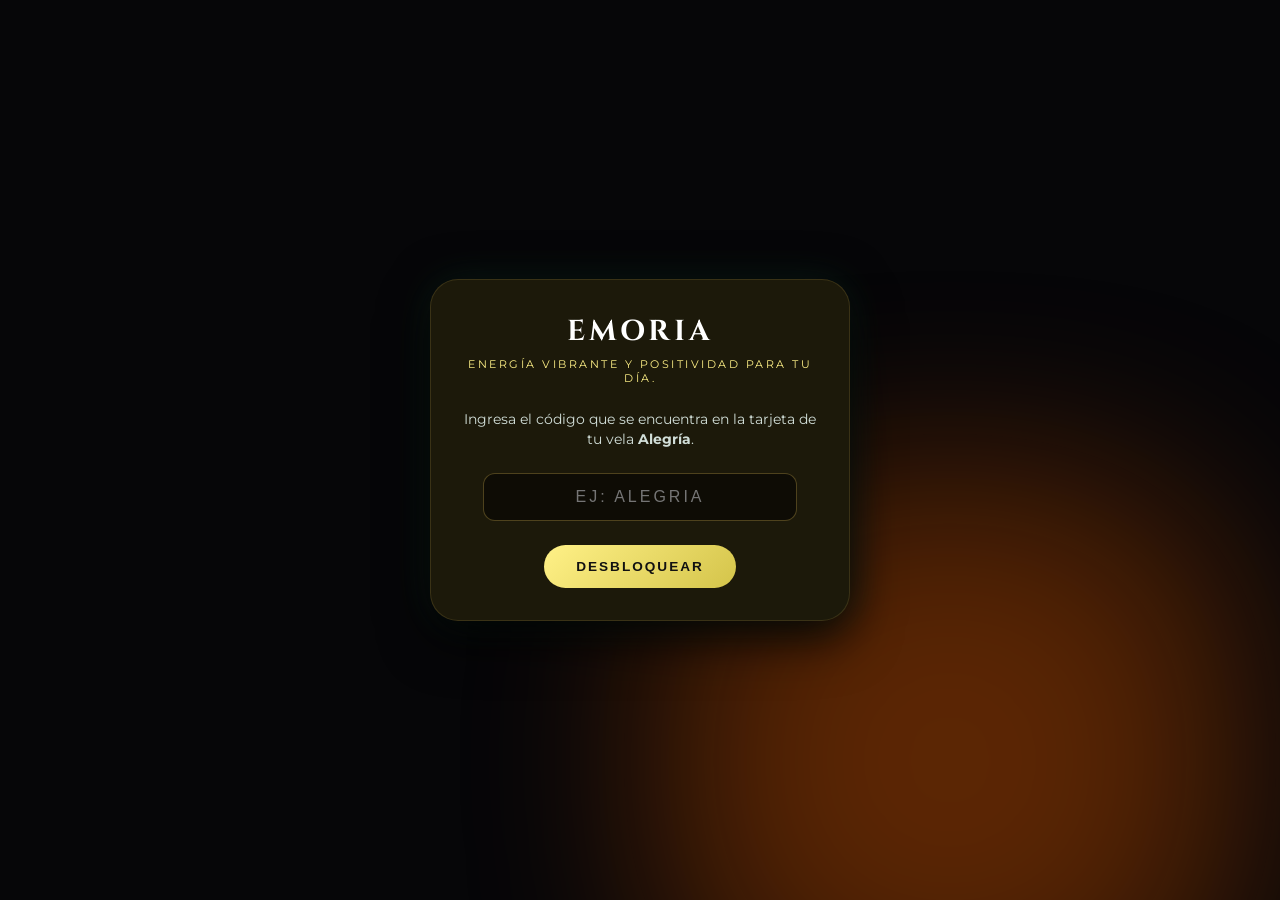
==== vela-alegria.html @ 56cc805b "feat: navegacion dinamica de canciones en playlistData" ====
<!DOCTYPE html>
<html lang="es">
<head>
  <meta charset="UTF-8" />
  <meta name="viewport" content="width=device-width, initial-scale=1.0" />
  <title>EMORIA — Vela Alegría</title>

  <!-- Fuentes Tipográficas -->
  <link rel="preconnect" href="https://fonts.googleapis.com">
  <link rel="preconnect" href="https://fonts.gstatic.com" crossorigin>
  <link href="https://fonts.googleapis.com/css2?family=Cinzel:wght@400;600;700&family=Montserrat:wght@300;400;500;600&display=swap" rel="stylesheet">

  <style>

    :root {
      --emoria-green-dark: #050f0c;
      --emoria-green-base: #0b1d16;
      --emoria-card-bg: #141716;
      --emoria-gold: #e5c158;
      --emoria-gold-dark: #b89530;
      --emoria-text-light: #ffffff;
      --emoria-text-muted: #d1ded8;
    }

/* TEMAS SEGÚN LA EMOCIÓN */
  body.theme-alegria {
    --emoria-green-dark: #121003;
    --emoria-green-base: #242006;
    --emoria-card-bg: #1c190a;
    --emoria-gold: #fff187;
    --emoria-gold-dark: #d4c44a;
  }

  body.theme-calma {
    --emoria-green-dark: #020f12;
    --emoria-green-base: #061e24;
    --emoria-card-bg: #0a171c;
    --emoria-gold: #7feeef;
    --emoria-gold-dark: #49b3b8;
  }

  body.theme-gratitud {
    --emoria-green-dark: #070e03;
    --emoria-green-base: #112108;
    --emoria-card-bg: #121a0d;
    --emoria-gold: #7ed957;
    --emoria-gold-dark: #5cb836;
  }

  body.theme-amorpropio {
    --emoria-green-dark: #140307;
    --emoria-green-base: #290810;
    --emoria-card-bg: #1f0b10;
    --emoria-gold: #cc1538;
    --emoria-gold-dark: #990f2a;
  }
    * {
      box-sizing: border-box;
      margin: 0;
      padding: 0;
    }

    body {
      font-family: 'Montserrat', sans-serif;
      background-color: var(--emoria-green-dark);
      background: radial-gradient(circle at center, var(--emoria-green-base) 0%, var(--emoria-green-dark) 100%);
      color: var(--emoria-text-light);
      display: flex;
      justify-content: center;
      align-items: center;
      min-height: 100vh;
      padding: 20px;
    }

    .container {
      width: 100%;
      max-width: 420px;
      background: var(--emoria-card-bg);
      border-radius: 28px;
      padding: 32px 24px;
      box-shadow: 0 20px 50px rgba(0, 0, 0, 0.7), 0 0 40px rgba(11, 29, 22, 0.9);
      border: 1px solid rgba(229, 193, 88, 0.15);
      text-align: center;
    }

    .brand-title {
      font-family: 'Cinzel', serif;
      font-size: 1.8rem;
      letter-spacing: 4px;
      color: var(--emoria-text-light);
      margin-bottom: 6px;
    }

    .subtitle {
      font-size: 0.7rem;
      text-transform: uppercase;
      letter-spacing: 2.5px;
      color: var(--emoria-gold);
      margin-bottom: 24px;
    }

    .pin-input-group {
      margin: 24px 0;
    }

    .pin-input {
      width: 85%;
      padding: 14px;
      background: rgba(0, 0, 0, 0.5);
      border: 1px solid rgba(229, 193, 88, 0.3);
      border-radius: 12px;
      color: #fff;
      font-size: 1rem;
      text-align: center;
      letter-spacing: 3px;
      outline: none;
    }

    .btn-gold {
      background: linear-gradient(135deg, var(--emoria-gold) 0%, var(--emoria-gold-dark) 100%);
      color: #111;
      border: none;
      padding: 14px 32px;
      font-size: 0.85rem;
      font-weight: 600;
      letter-spacing: 2px;
      border-radius: 30px;
      cursor: pointer;
      text-transform: uppercase;
      transition: opacity 0.2s ease;
    }

    .btn-gold:hover {
      opacity: 0.9;
    }

    .error-msg {
      color: #ff6b6b;
      font-size: 0.8rem;
      margin-top: 12px;
      display: none;
    }

    .candle-media-container {
      width: 100%;
      height: 220px;
      border-radius: 20px;
      overflow: hidden;
      margin-bottom: 20px;
      position: relative;
      background: #000;
    }

    .candle-media-container video {
      width: 100%;
      height: 100%;
      object-fit: cover;
      display: block;
    }

    .tag-badge {
      position: absolute;
      bottom: 12px;
      left: 12px;
      background: rgba(0, 0, 0, 0.65);
      backdrop-filter: blur(8px);
      border: 1px solid rgba(229, 193, 88, 0.4);
      padding: 6px 14px;
      border-radius: 20px;
      font-size: 0.7rem;
      color: var(--emoria-gold);
      letter-spacing: 1px;
    }

    .notes-box {
      background: rgba(0, 0, 0, 0.35);
      border: 1px solid rgba(255, 255, 255, 0.05);
      border-radius: 16px;
      padding: 16px;
      margin-bottom: 24px;
    }

    .notes-title {
      font-size: 0.65rem;
      text-transform: uppercase;
      letter-spacing: 2px;
      color: var(--emoria-gold);
      margin-bottom: 10px;
    }

    .notes-grid {
      display: flex;
      justify-content: space-around;
      font-size: 0.75rem;
    }

    .note-item span {
      display: block;
      color: var(--emoria-text-muted);
      font-size: 0.65rem;
      margin-bottom: 2px;
    }

    /* Estilos del Reproductor de Audio */
    .progress-container {
      margin-bottom: 20px;
    }

    .progress-bar {
      width: 100%;
      height: 4px;
      background: rgba(255, 255, 255, 0.1);
      border-radius: 2px;
      cursor: pointer;
      position: relative;
    }

    .progress-fill {
      width: 0%;
      height: 100%;
      background: var(--emoria-gold);
      border-radius: 2px;
    }

    .controls-row {
      display: flex;
      justify-content: center;
      align-items: center;
      gap: 24px;
      margin-bottom: 24px;
    }

    .btn-icon {
      background: none;
      border: none;
      color: var(--emoria-text-muted);
      font-size: 1.2rem;
      cursor: pointer;
      transition: color 0.2s;
    }

    .btn-icon:hover {
      color: var(--emoria-gold);
    }

    .btn-play-large {
      width: 56px;
      height: 56px;
      border-radius: 50%;
      background: var(--emoria-gold);
      color: #111;
      border: none;
      font-size: 1.2rem;
      cursor: pointer;
      display: flex;
      justify-content: center;
      align-items: center;
      box-shadow: 0 4px 15px rgba(229, 193, 88, 0.3);
    }

    .timer-section {
      border-top: 1px dashed rgba(255, 255, 255, 0.1);
      padding-top: 16px;
      display: flex;
      justify-content: space-between;
      align-items: center;
    }

    .timer-label {
      font-size: 0.75rem;
      color: var(--emoria-text-muted);
      text-align: left;
    }

    .timer-display {
      font-size: 0.9rem;
      color: var(--emoria-gold);
      font-weight: 600;
    }

    .btn-timer {
      background: rgba(255, 255, 255, 0.05);
      border: 1px solid rgba(229, 193, 88, 0.2);
      color: var(--emoria-text-light);
      padding: 6px 12px;
      border-radius: 12px;
      font-size: 0.7rem;
      cursor: pointer;
      margin-left: 4px;
    }

    .btn-timer:hover {
      background: rgba(229, 193, 88, 0.15);
    }

    .footer-note {
      font-size: 0.65rem;
      color: rgba(255, 255, 255, 0.3);
      margin-top: 20px;
    }
    /* Control de visibilidad de pantallas */
    #player-screen {
      display: none;
    }

    #pin-screen.hidden {
      display: none !important;
    }

    #player-screen.active {
      display: block !important;
    }
 /* Animación de Parpadeo Orgánico */
@keyframes candleFlicker {
    0%, 100% {
        transform: translate(-50%, -50%) scale(1) rotate(0deg);
        opacity: 0.45;
        filter: blur(90px);
        border-radius: 50%;
    }
    4%   { transform: translate(-50.5%, -50.2%) scale(1.02) rotate(1.2deg); opacity: 0.40; filter: blur(91px); border-radius: 49%; }
    8%   { transform: translate(-49.8%, -50%) scale(1) rotate(0deg); opacity: 0.48; filter: blur(88px); border-radius: 51%; }
    12%  { transform: translate(-50%, -50%) scale(0.98) rotate(-0.5deg); opacity: 0.42; filter: blur(90px); border-radius: 50%; }
    17%  { transform: translate(-50.3%, -50.4%) scale(1.03) rotate(1deg); opacity: 0.38; filter: blur(92px); border-radius: 48%; }
    21%  { transform: translate(-50%, -50.1%) scale(1.01) rotate(0.2deg); opacity: 0.44; filter: blur(91px); border-radius: 49%; }
    26%  { transform: translate(-49.6%, -50%) scale(0.99) rotate(-0.8deg); opacity: 0.41; filter: blur(90px); border-radius: 50%; }
    30%  { transform: translate(-50.2%, -50.2%) scale(1.04) rotate(1.5deg); opacity: 0.37; filter: blur(93px); border-radius: 47%; }
    35%  { transform: translate(-50%, -50.3%) scale(1.02) rotate(0.5deg); opacity: 0.46; filter: blur(89px); border-radius: 49%; }
    41%  { transform: translate(-50.4%, -50%) scale(0.97) rotate(-1.2deg); opacity: 0.39; filter: blur(90px); border-radius: 50%; }
    46%  { transform: translate(-50%, -50%) scale(1.01) rotate(0deg); opacity: 0.43; filter: blur(91px); border-radius: 49%; }
    50%  { transform: translate(-50.2%, -50.1%) scale(1.05) rotate(1.8deg); opacity: 0.35; filter: blur(94px); border-radius: 46%; }
    55%  { transform: translate(-50.6%, -50.2%) scale(1.03) rotate(0.8deg); opacity: 0.45; filter: blur(89px); border-radius: 49%; }
    61%  { transform: translate(-49.8%, -50.1%) scale(0.99) rotate(-1.1deg); opacity: 0.42; filter: blur(90px); border-radius: 50%; }
    67%  { transform: translate(-50.3%, -50.3%) scale(1.06) rotate(2deg); opacity: 0.34; filter: blur(95px); border-radius: 45%; }
    73%  { transform: translate(-50%, -50.2%) scale(1.02) rotate(0.6deg); opacity: 0.44; filter: blur(91px); border-radius: 49%; }
    78%  { transform: translate(-49.7%, -50%) scale(1) rotate(0deg); opacity: 0.47; filter: blur(88px); border-radius: 51%; }
    84%  { transform: translate(-50.5%, -50.1%) scale(0.98) rotate(-1.5deg); opacity: 0.41; filter: blur(90px); border-radius: 50%; }
    90%  { transform: translate(-50%, -50.2%) scale(1.04) rotate(1.2deg); opacity: 0.38; filter: blur(92px); border-radius: 48%; }
    95%  { transform: translate(-50.2%, -50.3%) scale(1.01) rotate(0.4deg); opacity: 0.44; filter: blur(90px); border-radius: 50%; }
}

/* Neutralizar Fondo */
body, body.theme-alegria, body.theme-calma, body.theme-gratitud, body.theme-amorpropio {
    background: #060608 !important;
}

/* Resplandor con Movimiento */
#ambient-glow, .ambient-glow {
    position: fixed !important;
    top: 50% !important;
    left: 50% !important;
    width: 620px !important;
    height: 620px !important;
    filter: blur(90px) !important;
    opacity: 0.45 !important;
    z-index: 1 !important;
    pointer-events: none !important;
    animation: candleFlicker 25s cubic-bezier(0.68, -0.55, 0.27, 1.55) infinite !important;
}

/* Tonos Atmosféricos Elegantes */
.glow-alegria { background: radial-gradient(circle, #d35400 10%, #a04000 60%, transparent 90%) !important; }
.glow-calma { background: radial-gradient(circle, #16a085 10%, #2980b9 60%, transparent 90%) !important; }
.glow-gratitud { background: radial-gradient(circle, #27ae60 10%, #16a085 60%, transparent 90%) !important; }
.glow-amorpropio { background: radial-gradient(circle, #e84393 10%, #c0392b 60%, transparent 90%) !important; }

/* Panel Central */
.container, #player-screen, #pin-screen {
    position: relative !important;
    z-index: 10 !important;
}
.btn-icon {
    color: #ffffff !important;
    opacity: 0.95;
  }
  
  .btn-icon:hover {
    color: var(--emoria-gold) !important;
    opacity: 1;
  }

  .tag-badge {
    color: var(--emoria-gold) !important;
    border-color: var(--emoria-gold) !important;
    background: rgba(0, 0, 0, 0.75) !important;
  }

  </style>
</head>
<body>
<!-- Fondo Dinámico con Aurora/Glow -->
<div id="ambient-glow" class="ambient-glow"></div>

  <div class="container">

    <!-- PANTALLA 1: INGRESO DE PIN -->
    <div id="pin-screen">
      <h1 class="brand-title">EMORIA</h1>
      <p class="subtitle">EXPERIENCIA EXCLUSIVA</p>
      
      <p style="font-size: 0.85rem; color: var(--emoria-text-muted); line-height: 1.5; margin-bottom: 10px;">
        Ingresa el código que se encuentra en la tarjeta de tu vela <strong>Alegría</strong>.
      </p>

      <div class="pin-input-group">
        <input type="text" id="pin-input" class="pin-input" placeholder="EJ: ALEGRIA" autocomplete="off" />
      </div>

      <button onclick="validarPin()" class="btn-gold">DESBLOQUEAR</button>
      <p id="error-msg" class="error-msg">Código incorrecto. Inténtalo de nuevo.</p>
    </div>

    <!-- PANTALLA 2: REPRODUCTOR RITUAL -->
   <div id="player-screen">
      <p class="subtitle">RITUAL SENSORIAL</p>
      <h1 class="brand-title">EMORIA</h1>

      <!-- Contenedor del Video de la Vela -->
     <div class="candle-media-container">
    <video id="video-vela" autoplay muted playsinline loop preload="auto">
        <source src="https://res.cloudinary.com/zm4sg6kz/video/upload/v1791210411/loopvela.mp4" type="video/mp4" />
    </video>
    <div class="tag-badge">🔥 VELA ALEGRÍA</div>
</div>

     <!-- Intención del Ritual -->
        <div class="notes-box">
            <div class="notes-title">INTENCIÓN DEL RITUAL</div>
            <p id="affirmation-text" style="font-size: 0.9rem; font-style: italic; color: #e0e0e0; text-align: center; margin-top: 8px; line-height: 1.4;">-</p>
        </div>

      <!-- Etiqueta de Audio para la experiencia sensorial -->
      <audio id="audio-player" src="https://cdn.pixabay.com/download/audio/2022/05/27/audio_1808fbf07a.mp3?filename=meditation-ambient-110241.mp3" preload="auto"></audio>

      <!-- Barra de Progreso -->
      <div class="progress-container">
        <div class="progress-bar" id="progress-bar" onclick="seekAudio(event)">
          <div class="progress-fill" id="progress-fill"></div>
        </div>
        <div style="display:flex; justify-content:space-between; font-size:0.7rem; color:var(--emoria-text-muted); margin-top:8px;">
          <span id="current-time">0:00</span>
          <span id="total-time">03:45</span>
        </div>
      </div>

     <!-- Controles de Reproducción -->
<div class="controls-row">
  <button class="btn-icon" id="prev-btn" onclick="prevAudio()" title="Anterior">
    <svg viewBox="0 0 24 24" width="22" height="22" fill="none" stroke="currentColor" stroke-width="2" stroke-linecap="round" stroke-linejoin="round">
      <polygon points="19 20 9 12 19 4 19 20"></polygon>
      <line x1="5" y1="19" x2="5" y2="5"></line>
    </svg>
  </button>

  <button class="btn-icon" id="reset-btn" onclick="resetAudio()" title="Reiniciar">
    <svg viewBox="0 0 24 24" width="26" height="26" fill="none" stroke="currentColor" stroke-width="2" stroke-linecap="round" stroke-linejoin="round">
      <path d="M3 12a9 9 0 1 0 9-9 9.75 9.75 0 0 0-6.74 2.74L3 8"></path>
      <path d="M3 3v5h5"></path>
    </svg>
  </button>

  <button class="btn-play-large" id="play-btn" onclick="togglePlay()" title="Reproducir / Pausar">▶</button>

  <button class="btn-icon" id="like-btn" onclick="toggleLike()" title="Favorito">
    <svg viewBox="0 0 24 24" width="22" height="22" fill="none" stroke="currentColor" stroke-width="2" stroke-linecap="round" stroke-linejoin="round">
      <path d="M19 14c1.49-1.46 3-3.21 3-5.5A5.5 5.5 0 0 0 16.5 3c-1.76 0-3 .5-4.5 2-1.5-1.5-2.74-2-4.5-2A5.5 5.5 0 0 0 2 8.5c0 2.3 1.5 4.05 3 5.5l7 7Z"></path>
    </svg>
  </button>

  <button class="btn-icon" id="next-btn" onclick="nextAudio()" title="Siguiente">
    <svg viewBox="0 0 24 24" width="22" height="22" fill="none" stroke="currentColor" stroke-width="2" stroke-linecap="round" stroke-linejoin="round">
      <polygon points="5 4 15 12 5 20 5 4"></polygon>
      <line x1="19" y1="5" x2="19" y2="19"></line>
    </svg>
  </button>
</div>

<!-- Temporizador para Apagar Vela -->
<div class="timer-section" style="display: flex; flex-direction: column; align-items: center; text-align: center; gap: 10px; margin-top: 16px; padding-top: 16px; border-top: 1px dashed rgba(255,255,255,0.15);">
  <div class="timer-label" style="font-size: 0.8rem; color: #a0a0a0; line-height: 1.4; text-align: center; width: 100%;">
    ¡Cuida tu espacio y tu vela!<br>
    Nosotros te recordamos cuándo apagarla.
  </div>
  
  <div class="timer-display" id="timer-display" style="font-size: 1.4rem; color: #e5c158; font-weight: 700; margin: 2px 0;">30:00</div>

  <div class="timer-buttons" style="display: flex; flex-direction: row; justify-content: center; gap: 12px; width: 100%;">
    <button class="btn-timer" onclick="setTimer(30, event)" style="flex: 1; max-width: 80px; padding: 6px 0; background: rgba(255,255,255,0.08); border: 1px solid rgba(255,255,255,0.2); border-radius: 20px; color: #fff; font-size: 0.8rem; cursor: pointer;">30m</button>
    <button class="btn-timer" onclick="setTimer(60, event)" style="flex: 1; max-width: 80px; padding: 6px 0; background: rgba(255,255,255,0.08); border: 1px solid rgba(255,255,255,0.2); border-radius: 20px; color: #fff; font-size: 0.8rem; cursor: pointer;">60m</button>
    <button class="btn-timer" onclick="setTimer(120, event)" style="flex: 1; max-width: 80px; padding: 6px 0; background: rgba(255,255,255,0.08); border: 1px solid rgba(255,255,255,0.2); border-radius: 20px; color: #fff; font-size: 0.8rem; cursor: pointer;">120m</button>
  </div>
</div>
  </div>

  <script>
    const PINS_VALIDOS = ["ALEGRIA2026", "CALMA2026", "GRATITUD2026", "AMORPROPIO2026", "ALEGRIA", "CALMA", "GRATITUD", "AMORPROPIO", "GRATITUD1111"];

   function validarPin() {
    const pinInput = document.getElementById("pin-input");
    const errorMsg = document.getElementById("error-msg");

    if (!pinInput) return;
    const pin = pinInput.value.trim().toUpperCase();

    if (PINS_VALIDOS.includes(pin) || playlistData[pin]) {
        localStorage.setItem("acceso_vela_alegria", "concedido");
        mostrarReproductor(pin);
    } else {
        if (errorMsg) errorMsg.style.display = "block";
    }
}

function mostrarReproductor(codigoActivo) {
    const pinScreen = document.getElementById("pin-screen");
    const playerScreen = document.getElementById("player-screen");

    if (pinScreen) {
        pinScreen.style.display = "none";
        pinScreen.classList.add("hidden");
    }
    if (playerScreen) {
        playerScreen.style.display = "block";
        playerScreen.classList.add("active");
    }

    const videoVela = document.getElementById("video-vela");
    if (videoVela) {
        videoVela.muted = true;
        videoVela.play().catch(e => console.log(e));
    }

    const audio = document.getElementById("audio-player");
    if (audio) {
        const urlParams = new URLSearchParams(window.location.search);
        const rawCode = codigoActivo || urlParams.get('codigo') || urlParams.get('vela') || 'ALEGRIA';
        const codigoLimpio = rawCode.toString().toUpperCase().trim();

        const mapaPines = {
            "ALEGRIA2026": "ALEGRIA",
            "CALMA2026": "CALMA",
            "GRATITUD2026": "GRATITUD",
            "AMORPROPIO2026": "AMORPROPIO",
            "ALEGRIA": "ALEGRIA",
            "CALMA": "CALMA",
            "GRATITUD": "GRATITUD",
            "AMORPROPIO": "AMORPROPIO",
            "AMOR PROPIO": "AMORPROPIO",
            "AMOR_PROPIO": "AMORPROPIO",
            "GRATITUD1111": "GRATITUD"
        };

        const claveFinal = mapaPines[codigoLimpio] || codigoLimpio;
        const temaActual = playlistData[claveFinal] || playlistData["ALEGRIA"];

        if (temaActual && temaActual.tracks && temaActual.tracks.length > 0) {
            let currentTrackIndex = 0;
            
            audio.pause();
            audio.removeAttribute('src');
            audio.load();
            
            audio.src = temaActual.tracks[currentTrackIndex];
            audio.load();
            
            audio.play().catch(e => console.log(e));

            audio.onended = function() {
                currentTrackIndex = (currentTrackIndex + 1) % temaActual.tracks.length;
                audio.src = temaActual.tracks[currentTrackIndex];
                audio.play();
            };
        }
    }
}

    document.addEventListener("DOMContentLoaded", () => {
      const audio = document.getElementById("audio-player");

      if (audio) {
        audio.addEventListener("timeupdate", () => {
          if (!audio.duration) return;
          const pct = (audio.currentTime / audio.duration) * 100;
          const progressFill = document.getElementById("progress-fill");
          const currentTimeEl = document.getElementById("current-time");
          const totalTimeEl = document.getElementById("total-time");

          if (progressFill) progressFill.style.width = pct + "%";
          if (currentTimeEl) currentTimeEl.textContent = formatTime(audio.currentTime);
          if (totalTimeEl) totalTimeEl.textContent = formatTime(audio.duration);
        });
      }

      if (localStorage.getItem("acceso_vela_alegria") === "concedido") {
        mostrarReproductor();
      }
    });

    function togglePlay() {
      const audio = document.getElementById("audio-player");
      const btn = document.getElementById("play-btn");
      if (!audio) return;

      if (audio.paused) {
        audio.play().catch(e => console.log("Error de audio:", e));
        if (btn) btn.textContent = "⏸";
      } else {
        audio.pause();
        if (btn) btn.textContent = "▶";
      }
    }
    document.addEventListener("DOMContentLoaded", () => {
    const audioEl = document.getElementById("audio-player");
    const btnEl = document.getElementById("play-btn");

    if (audioEl && btnEl) {
        audioEl.addEventListener("play", () => {
            btnEl.textContent = "❙❙";
        });
        audioEl.addEventListener("pause", () => {
            btnEl.textContent = "▶";
        });
    }
});

let currentTrackIndex = 0;

function prevAudio() {
    const audio = document.getElementById("audio-player");
    if (!audio || !currentMood || !playlistData[currentMood]) return;
    
    const tracks = playlistData[currentMood].tracks;
    currentTrackIndex = (currentTrackIndex - 1 + tracks.length) % tracks.length;
    
    audio.src = tracks[currentTrackIndex];
    audio.play().catch(e => console.log("Error de audio:", e));
}

function nextAudio() {
    const audio = document.getElementById("audio-player");
    if (!audio || !currentMood || !playlistData[currentMood]) return;
    
    const tracks = playlistData[currentMood].tracks;
    currentTrackIndex = (currentTrackIndex + 1) % tracks.length;
    
    audio.src = tracks[currentTrackIndex];
    audio.play().catch(e => console.log("Error de audio:", e));
}
    function resetAudio() {
      const audio = document.getElementById("audio-player");
      if (audio) audio.currentTime = 0;
    }

    function seekAudio(e) {
      const audio = document.getElementById("audio-player");
      const bar = document.getElementById("progress-bar");
      if (!audio || !bar || !audio.duration) return;

      const rect = bar.getBoundingClientRect();
      const clickX = e.clientX - rect.left;
      const pct = clickX / rect.width;
      audio.currentTime = pct * audio.duration;
    }

 function toggleLike() {
  const likeBtn = document.getElementById("like-btn");
  if (!likeBtn) return;

  likeBtn.classList.toggle("active");
  const path = likeBtn.querySelector("path");

  if (likeBtn.classList.contains("active")) {
    if (path) {
      path.style.fill = "#FFD700";
      path.style.stroke = "#FFD700";
      path.style.strokeWidth = "0px";
    }
    likeBtn.style.animation = "latido 1.2s infinite ease-in-out";
  } else {
    if (path) {
      path.style.fill = "none";
      path.style.stroke = "currentColor";
      path.style.strokeWidth = "";
    }
    likeBtn.style.animation = "none";
  }
}
let timerInterval = null;

function setTimer(minutes, event) {
  if (timerInterval) clearInterval(timerInterval);

  // Marcar botón activo
  document.querySelectorAll('.btn-timer').forEach(btn => {
    btn.classList.remove('active');
    btn.style.borderColor = "rgba(255, 255, 255, 0.15)";
    btn.style.background = "rgba(255, 255, 255, 0.08)";
  });
  const btnPresionado = event ? (event.currentTarget || event.target) : null;
  if (btnPresionado) {
    btnPresionado.classList.add('active');
    btnPresionado.style.borderColor = "#e5c158";
    btnPresionado.style.background = "rgba(229, 193, 88, 0.35)";
  }

  const display = document.getElementById("timer-display");
  const audio = document.getElementById("audio-player");
  if (!display) return;

  // Hora exacta en la que debe terminar (no se congela al cambiar de pestaña)
  const endTime = Date.now() + (minutes * 60 * 1000);

  function updateTimer() {
    const remainingMs = endTime - Date.now();
    const remainingSeconds = Math.ceil(remainingMs / 1000);

    if (remainingSeconds <= 0) {
      clearInterval(timerInterval);
      display.textContent = "00:00";
      if (audio) {
        audio.pause();
        const playBtn = document.getElementById("play-btn");
        if (playBtn) playBtn.textContent = "▶";
      }
      playAlarmSound();
    } else {
      display.textContent = formatTime(remainingSeconds);
    }
  }

  updateTimer();
  timerInterval = setInterval(updateTimer, 500);
}
function formatTime(sec) {
  const m = Math.floor(sec / 60);
  const s = Math.floor(sec % 60);
  return `${m}:${s < 10 ? '0' : ''}${s}`;
}
// Función para emitir una campana sonara suave cuando termina el tiempo
function playAlarmSound() {
  const AudioContext = window.AudioContext || window.webkitAudioContext;
  if (!AudioContext) return;

  const ctx = new AudioContext();

  function sonarTono(frecuencia, tiempoInicio, duracion) {
    const osc = ctx.createOscillator();
    const gain = ctx.createGain();

    osc.type = "sine";
    osc.frequency.setValueAtTime(frecuencia, ctx.currentTime + tiempoInicio);

    // Volumen constante y claro
    gain.gain.setValueAtTime(0.6, ctx.currentTime + tiempoInicio);
    gain.gain.exponentialRampToValueAtTime(0.01, ctx.currentTime + tiempoInicio + duracion);

    osc.connect(gain);
    gain.connect(ctx.destination);

    osc.start(ctx.currentTime + tiempoInicio);
    osc.stop(ctx.currentTime + tiempoInicio + duracion);
  }

  // Secuencia de 3 alertas claras (Do, Mi, Sol en alta frecuencia)
  sonarTono(659.25, 0, 0.3);    // Nota Mi5
    sonarTono(783.99, 0.35, 0.3); // Nota Sol5
    sonarTono(1046.50, 0.7, 0.6); // Nota Do6 (golpe final de aviso)
}

// === BASE DE DATOS DE PLAYLISTS Y MEDIOS ===
var playlistData = {
    "ALEGRIA": {
        titulo: "ALEGRÍA",
        subtitulo: "Energía vibrante y positividad para tu día.",
        intencion: "Hoy elijo conectar con la luz, la gratitud y la energía expansiva que habita en mí.",
        videoUrl: "https://res.cloudinary.com/zm4sg6kz/video/upload/v1791210411/loopvela.mp4",
        tracks: [
            "https://res.cloudinary.com/zm4sg6kz/video/upload/v1793833163/Fuego_nuevo_en_mi_hogar.mp3",
            "https://res.cloudinary.com/zm4sg6kz/video/upload/v1794029273/Amber_Tide.mp3"
        ]
    },
    "CALMA": {
        titulo: "CALMA",
        subtitulo: "Paz interior, serenidad y relajación profunda.",
        intencion: "Inhalo paz, exhalo tensión. Este momento es solo mío y de mi serenidad.",
        videoUrl: "https://res.cloudinary.com/zm4sg6kz/video/upload/v1791210411/loopvela.mp4",
        tracks: [
            "https://res.cloudinary.com/zm4sg6kz/video/upload/v1793833477/El_ri%CC%81o_en_silencio.mp3",
            "https://res.cloudinary.com/zm4sg6kz/video/upload/v1794031498/Where_the_Light_Settles.mp3"
        ]
    },
    "GRATITUD": {
        titulo: "GRATITUD",
        subtitulo: "Conexión, calidez y apreciación del presente.",
        intencion: "Agradezco el presente, reconozco mi camino y honro cada paso dado.",
        videoUrl: "https://res.cloudinary.com/zm4sg6kz/video/upload/v1791210411/loopvela.mp4",
        tracks: [
            "https://res.cloudinary.com/zm4sg6kz/video/upload/v1793832816/Honro_cada_paso.mp3",
            "https://res.cloudinary.com/zm4sg6kz/video/upload/v1793834161/A_Longer_Exhale.mp3",
            "https://res.cloudinary.com/zm4sg6kz/video/upload/v1794030446/Instante_de_eternidad.mp3"
        ]
    },
    "AMORPROPIO": {
        titulo: "AMOR PROPIO",
        subtitulo: "Abrazo cálido, autoestima y empoderamiento.",
        intencion: "Me reconozco, me valoro y me habito con ternura y compasión.",
        videoUrl: "https://res.cloudinary.com/zm4sg6kz/video/upload/v1791210411/loopvela.mp4",
        tracks: [
            "https://res.cloudinary.com/zm4sg6kz/video/upload/v1793833277/Amor_desde_el_centro.mp3",
            "https://res.cloudinary.com/zm4sg6kz/video/upload/v1794030545/The_Long_Exhale.mp3",
            "https://res.cloudinary.com/zm4sg6kz/video/upload/v1794194738/Breath_and_Bone.mp3",
            "https://res.cloudinary.com/zm4sg6kz/video/upload/v1794194480/Between_the_Minutes.mp3",
            "https://res.cloudinary.com/zm4sg6kz/video/upload/v1794194296/Midnight_Linen.mp3",
        ]
    }
};

// === LECTOR DE CÓDIGO DINÁMICO DE LA URL ===
window.addEventListener('DOMContentLoaded', function() {
    var urlParams = new URLSearchParams(window.location.search);
    var codigoUrl = urlParams.get('codigo');

    // SI LA URL TIENE CÓDIGO, MOSTRAR REPRODUCTOR DIRECTAMENTE
    if (codigoUrl) {
        mostrarReproductor(codigoUrl);
    }

    var claveMap = {
        "ALEGRIA2026": "ALEGRIA",
        "CALMA2026": "CALMA",
        "GRATITUD2026": "GRATITUD",
        "AMORPROPIO2026": "AMORPROPIO"
    };

    var codigoLimpio = codigoUrl ? codigoUrl.toUpperCase().trim() : "ALEGRIA";
    var claveFinal = claveMap[codigoLimpio] || codigoLimpio;
    var elGlow = document.getElementById('ambient-glow');
    if (elGlow && claveFinal) {
        var colorClass = 'glow-' + claveFinal.toLowerCase();
        elGlow.className = 'ambient-glow ' + colorClass;
    }

    document.body.classList.remove('theme-alegria', 'theme-calma', 'theme-gratitud', 'theme-amorpropio');

    if (claveFinal === 'CALMA') {
        document.body.classList.add('theme-calma');
    } else if (claveFinal === 'GRATITUD') {
        document.body.classList.add('theme-gratitud');
    } else if (claveFinal === 'AMORPROPIO') {
        document.body.classList.add('theme-amorpropio');
    } else {
        document.body.classList.add('theme-alegria');
    }

    var datos = playlistData[claveFinal] || playlistData["ALEGRIA"];

    if (datos) {
        var badge = document.querySelector('.tag-badge');
        if (badge) badge.innerText = " VELA " + datos.titulo;

        var subtitulo = document.querySelector('.subtitle');
        if (subtitulo) subtitulo.innerText = datos.subtitulo;

        var elIntencion = document.getElementById('affirmation-text');
        if (elIntencion && datos.intencion) {
            elIntencion.innerText = `"${datos.intencion}"`;
        }

        var videoElement = document.getElementById('video-vela');
        if (videoElement) {
            videoElement.muted = true;
            videoElement.setAttribute('playsinline', '');

            var videoSource = videoElement.querySelector('source') || videoElement;
            videoSource.src = datos.videoUrl;

            videoElement.load();
            videoElement.play().catch(function(e) {
                console.log("Autoplay restringido por navegador:", e);
            });
        }

        var audioElement = document.getElementById('audio-experiencia');
        if (audioElement && datos.audioUrl) {
            var audioSource = audioElement.querySelector('source') || audioElement;
            audioSource.src = datos.audioUrl;
            audioElement.load();
        }
    }
});
</script>
</body>
</html>
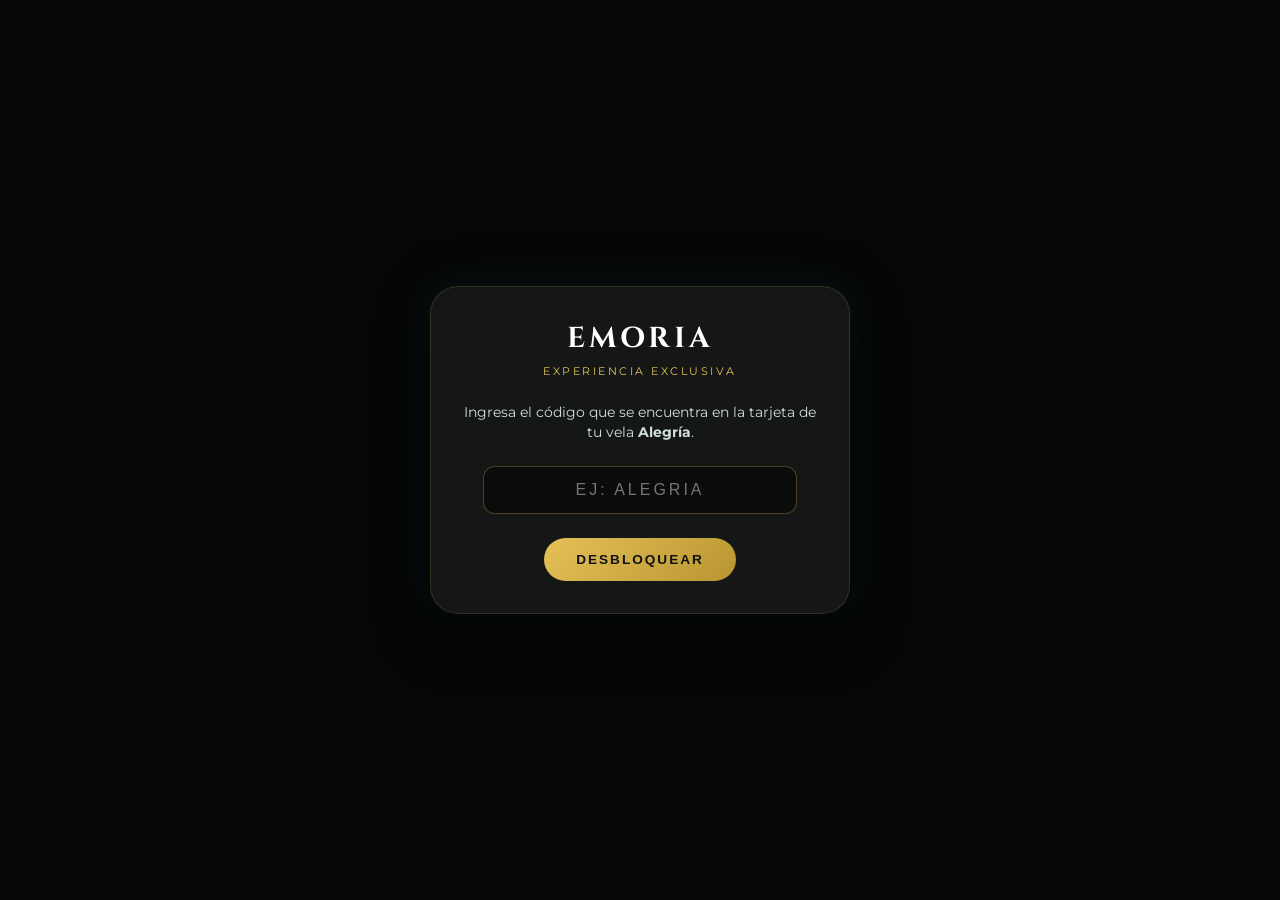
==== commit 1c6123b8: "feat: integracion de shuffle en el reproductor" ====
--- a/vela-alegria.html
+++ b/vela-alegria.html
@@ -624,22 +624,53 @@
 
 let currentTrackIndex = 0;
 
+function getActiveMood() {
+    if (typeof currentMood !== "undefined" && playlistData[currentMood]) {
+        return currentMood;
+    }
+    const params = new URLSearchParams(window.location.search);
+    const codigo = params.get("codigo") || "";
+    for (const key in playlistData) {
+       if (codigo.toUpperCase().includes(key) || key.includes(codigo.toUpperCase())) {
+            return key;
+        }
+    }
+    return Object.keys(playlistData)[0];
+}
+let isShuffle = false;
+
+function toggleShuffle() {
+    isShuffle = !isShuffle;
+    const btn = document.getElementById("btn-shuffle");
+    if (btn) {
+        btn.style.opacity = isShuffle ? "1" : "0.5";
+    }
+}
+
 function prevAudio() {
     const audio = document.getElementById("audio-player");
-    if (!audio || !currentMood || !playlistData[currentMood]) return;
+    const activeMood = getActiveMood();
+    if (!audio || !playlistData || !playlistData[activeMood]) return;
     
-    const tracks = playlistData[currentMood].tracks;
+    const tracks = playlistData[activeMood].tracks;
     currentTrackIndex = (currentTrackIndex - 1 + tracks.length) % tracks.length;
     
-    audio.src = tracks[currentTrackIndex];
-    audio.play().catch(e => console.log("Error de audio:", e));
-}
+   if (isShuffle && tracks.length > 1) {
+        let newIndex;
+        do {
+            newIndex = Math.floor(Math.random() * tracks.length);
+        } while (newIndex === currentTrackIndex);
+        currentTrackIndex = newIndex;
+    } else {
+        currentTrackIndex = (currentTrackIndex + 1) % tracks.length;
+    }
 
 function nextAudio() {
     const audio = document.getElementById("audio-player");
-    if (!audio || !currentMood || !playlistData[currentMood]) return;
+    const activeMood = getActiveMood();
+    if (!audio || !playlistData || !playlistData[activeMood]) return;
     
-    const tracks = playlistData[currentMood].tracks;
+    const tracks = playlistData[activeMood].tracks;
     currentTrackIndex = (currentTrackIndex + 1) % tracks.length;
     
     audio.src = tracks[currentTrackIndex];
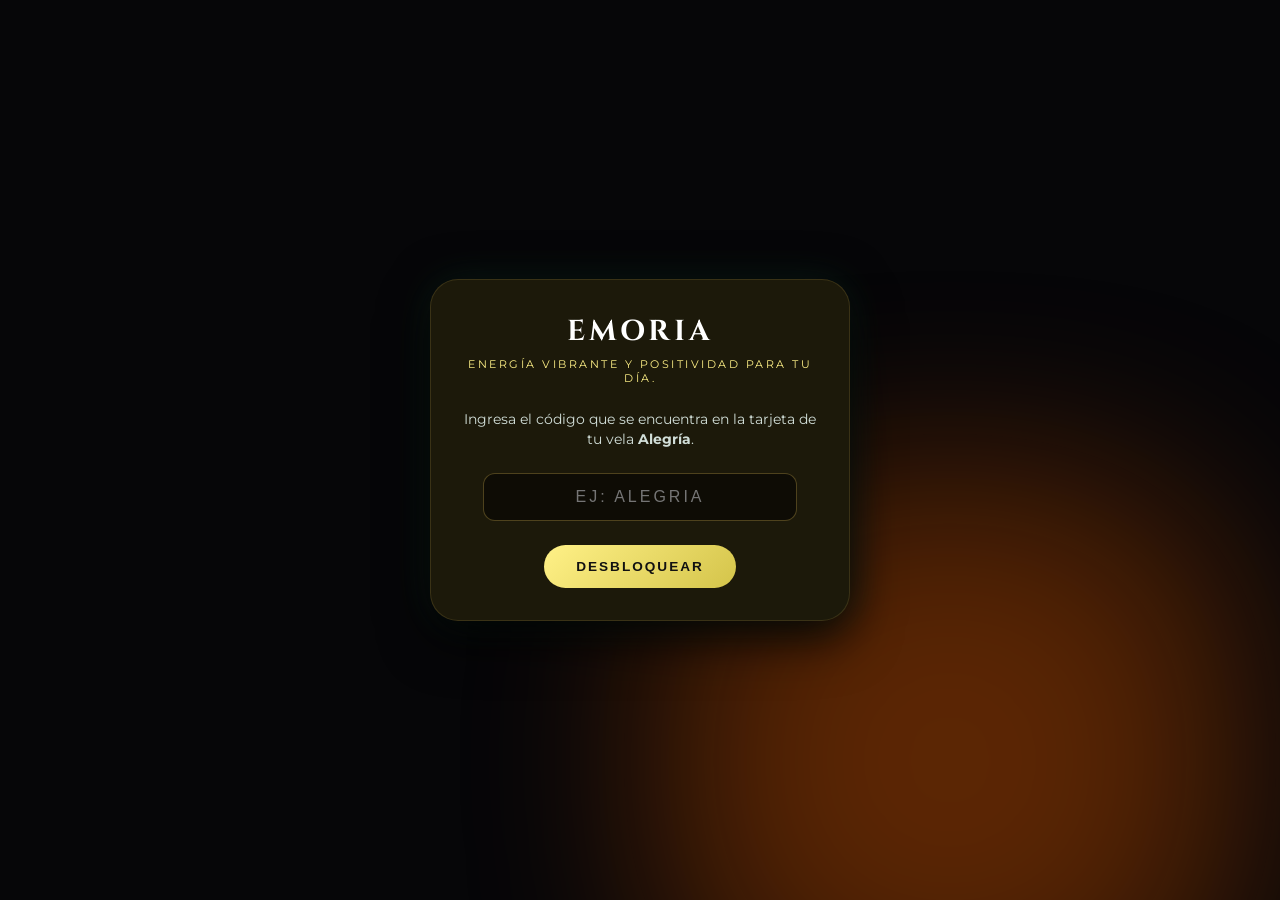
==== commit 6654f907: "fix: actualizar reproductor y shuffle en vela-alegria" ====
--- a/vela-alegria.html
+++ b/vela-alegria.html
@@ -646,7 +646,6 @@
         btn.style.opacity = isShuffle ? "1" : "0.5";
     }
 }
-
 function prevAudio() {
     const audio = document.getElementById("audio-player");
     const activeMood = getActiveMood();
@@ -655,15 +654,9 @@
     const tracks = playlistData[activeMood].tracks;
     currentTrackIndex = (currentTrackIndex - 1 + tracks.length) % tracks.length;
     
-   if (isShuffle && tracks.length > 1) {
-        let newIndex;
-        do {
-            newIndex = Math.floor(Math.random() * tracks.length);
-        } while (newIndex === currentTrackIndex);
-        currentTrackIndex = newIndex;
-    } else {
-        currentTrackIndex = (currentTrackIndex + 1) % tracks.length;
-    }
+    audio.src = tracks[currentTrackIndex];
+    audio.play().catch(e => console.log("Error de audio:", e));
+}
 
 function nextAudio() {
     const audio = document.getElementById("audio-player");
